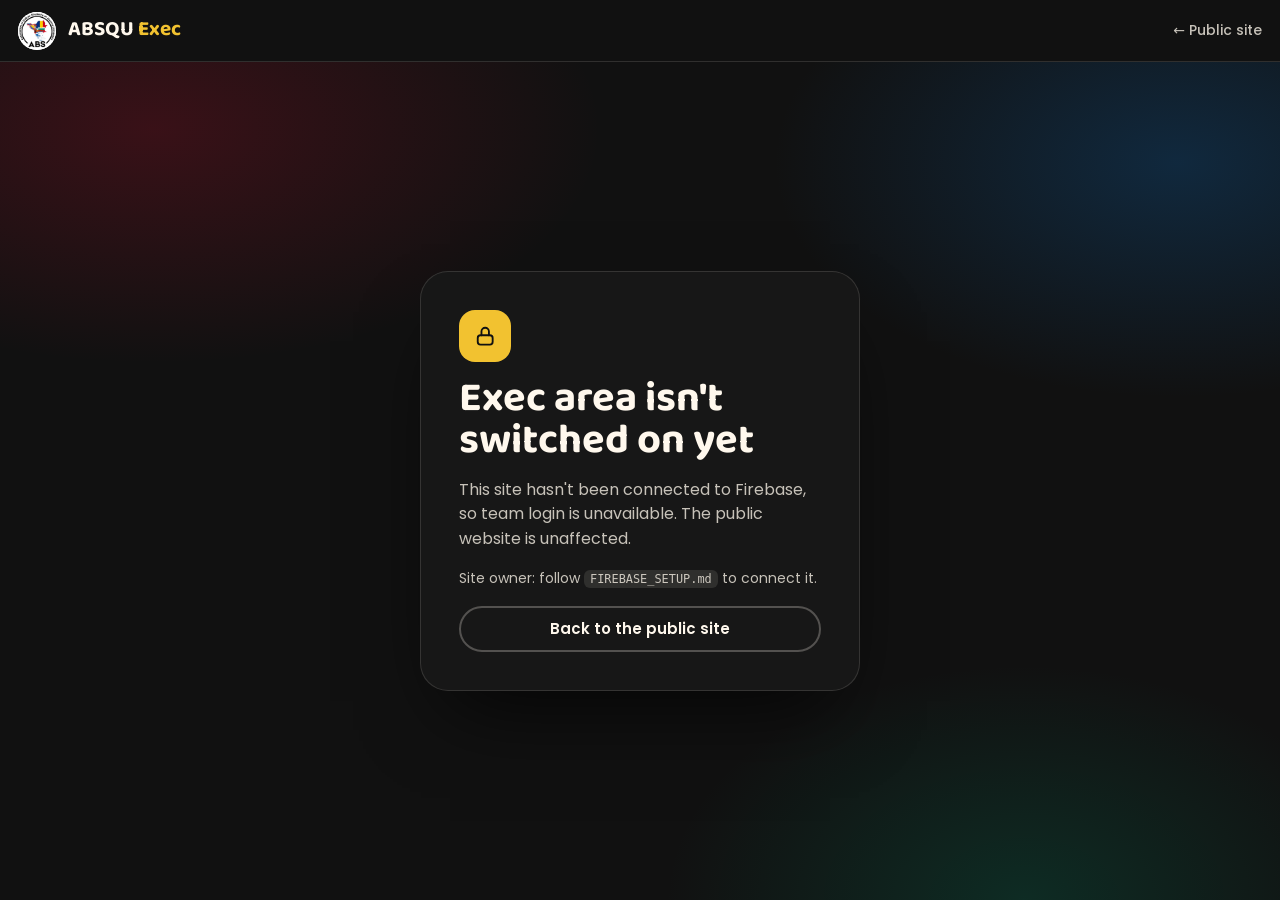
==== docs/exec/index.html @ 436c8be0 "Redesign site, 2026-27 roster, and Firebase exec area - Full visual redesign in ABSQU brand palette " ====
<!DOCTYPE html>
<html lang="en">
<head>
  <meta charset="UTF-8" />
  <meta name="viewport" content="width=device-width, initial-scale=1, viewport-fit=cover" />
  <title>Exec area — ABSQU</title>
  <meta name="robots" content="noindex, nofollow" />
  <meta name="theme-color" content="#111111" />
  <link rel="icon" href="../images/logo.jpg" />
  <link rel="preconnect" href="https://fonts.googleapis.com" />
  <link rel="preconnect" href="https://fonts.gstatic.com" crossorigin />
  <link href="https://fonts.googleapis.com/css2?family=Baloo+2:wght@700&family=Poppins:wght@400;500;600&display=swap" rel="stylesheet" />
  <link rel="stylesheet" href="exec.css" />
</head>
<body>

<svg width="0" height="0" style="position:absolute" aria-hidden="true" focusable="false">
  <symbol id="i-lock" viewBox="0 0 24 24"><rect x="4" y="11" width="16" height="10" rx="3"/><path d="M8 11V7a4 4 0 0 1 8 0v4"/></symbol>
  <symbol id="i-hash" viewBox="0 0 24 24"><path d="M4 9h16M4 15h16M10 3L8 21M16 3l-2 18"/></symbol>
  <symbol id="i-send" viewBox="0 0 24 24"><path d="M22 2L11 13M22 2l-7 20-4-9-9-4z"/></symbol>
  <symbol id="i-menu" viewBox="0 0 24 24"><path d="M3 7h18M3 12h18M3 17h18"/></symbol>
  <symbol id="i-close" viewBox="0 0 24 24"><path d="M6 6l12 12M18 6L6 18"/></symbol>
  <symbol id="i-shield" viewBox="0 0 24 24"><path d="M12 2l8 3v6c0 5-3.5 9.5-8 11-4.5-1.5-8-6-8-11V5z"/></symbol>
  <symbol id="i-out" viewBox="0 0 24 24"><path d="M9 21H5a2 2 0 0 1-2-2V5a2 2 0 0 1 2-2h4M16 17l5-5-5-5M21 12H9"/></symbol>
  <symbol id="i-trash" viewBox="0 0 24 24"><path d="M3 6h18M8 6V4a2 2 0 0 1 2-2h4a2 2 0 0 1 2 2v2M19 6l-1 14a2 2 0 0 1-2 2H8a2 2 0 0 1-2-2L5 6"/></symbol>
  <symbol id="i-eye" viewBox="0 0 24 24"><path d="M1 12s4-8 11-8 11 8 11 8-4 8-11 8-11-8-11-8z"/><circle cx="12" cy="12" r="3"/></symbol>
</svg>

<header class="xbar">
  <a class="brand" href="./" aria-label="ABSQU Exec area">
    <span class="logo-disc"><img src="../images/logo.jpg" alt="" width="36" height="36" /></span>
    <span>ABSQU <em>Exec</em></span>
  </a>
  <div class="xbar__right">
    <a class="xlink" href="../">← Public site</a>
    <div class="who" id="who" hidden>
      <span class="avatar" id="whoAv" aria-hidden="true"></span>
      <span class="who__txt"><b id="whoName"></b><span class="rolebadge" id="whoRole"></span></span>
      <button class="btn btn--ghost btn--sm" id="logoutBtn" type="button"><svg class="icon"><use href="#i-out"/></svg><span>Log out</span></button>
    </div>
  </div>
</header>

<main id="app">

  <!-- Loading -->
  <section id="v-boot" class="center-view"><p class="muted">Loading…</p></section>

  <!-- Firebase not configured -->
  <section id="v-config" class="center-view" hidden>
    <div class="card">
      <span class="badge-ico"><svg class="icon"><use href="#i-lock"/></svg></span>
      <h1>Exec area isn't switched on yet</h1>
      <p class="muted">This site hasn't been connected to Firebase, so team login is unavailable. The public website is unaffected.</p>
      <p class="muted small">Site owner: follow <code>FIREBASE_SETUP.md</code> to connect it.</p>
      <a class="btn btn--ghost" href="../">Back to the public site</a>
    </div>
  </section>

  <!-- Login -->
  <section id="v-login" class="center-view" hidden>
    <form class="card" id="loginForm" novalidate>
      <span class="badge-ico"><svg class="icon"><use href="#i-lock"/></svg></span>
      <h1>Exec login</h1>
      <p class="muted">For ABSQU exec members only. The public site never needs a login.</p>
      <div class="notice" id="loginNotice" role="status" hidden></div>
      <label class="field">
        <span>Email</span>
        <input id="loginEmail" type="email" autocomplete="username" inputmode="email" required />
      </label>
      <label class="field">
        <span>Password</span>
        <span class="field__pw">
          <input id="loginPw" type="password" autocomplete="current-password" required />
          <button class="pwtoggle" id="pwToggle" type="button" aria-label="Show password" aria-pressed="false"><svg class="icon"><use href="#i-eye"/></svg></button>
        </span>
      </label>
      <p class="error" id="loginError" role="alert" hidden></p>
      <button class="btn" id="loginBtn" type="submit">Log in</button>
      <button class="textbtn" id="resetBtn" type="button">Forgot password?</button>
    </form>
  </section>

  <!-- Signed in, but no approved profile yet -->
  <section id="v-pending" class="center-view" hidden>
    <div class="card">
      <span class="badge-ico"><svg class="icon"><use href="#i-shield"/></svg></span>
      <h1>Waiting for approval</h1>
      <p class="muted">You're signed in as <b id="pendEmail"></b>, but an admin hasn't activated your exec profile yet. They've been sent a request — this page will unlock by itself the moment they approve it.</p>
      <p class="muted small">If it's taking a while, message an admin and give them this ID:</p>
      <code class="uid" id="pendUid"></code>
    </div>
  </section>

  <!-- Team area -->
  <section id="v-chat" class="chat" hidden>
    <div class="scrim" id="scrim" hidden></div>
    <aside class="side" id="side" aria-label="Channels">
      <div class="side__head">
        <h2>Channels</h2>
        <button class="iconbtn side__close" id="sideClose" type="button" aria-label="Close channel list"><svg class="icon"><use href="#i-close"/></svg></button>
      </div>
      <nav class="chlist" id="chList" aria-label="Channel list"></nav>
      <div class="side__admin" id="adminBox" hidden>
        <p class="eyebrow">Admin</p>
        <button class="btn btn--ghost btn--sm btn--block" id="adminBtn" type="button"><svg class="icon"><use href="#i-shield"/></svg>Admin panel <span class="count" id="pendCount" hidden></span></button>
      </div>
    </aside>

    <section class="room" aria-label="Conversation">
      <header class="room__head">
        <button class="iconbtn room__menu" id="sideOpen" type="button" aria-label="Open channel list"><svg class="icon"><use href="#i-menu"/></svg></button>
        <div class="room__title">
          <h2 id="roomName"># —</h2>
          <p id="roomDesc" class="muted small"></p>
        </div>
        <span class="tag" id="roomTag" hidden></span>
      </header>
      <div class="msgs" id="msgs" role="log" aria-live="polite" aria-label="Messages" tabindex="0"></div>
      <form class="composer" id="composer" autocomplete="off">
        <div class="composer__lock" id="composerLock" hidden><svg class="icon"><use href="#i-lock"/></svg><span id="composerLockTxt"></span></div>
        <div class="composer__row" id="composerRow">
          <label class="sr-only" for="msgInput">Message</label>
          <textarea id="msgInput" rows="1" maxlength="2000" placeholder="Message #channel" enterkeyhint="send"></textarea>
          <button class="btn sendbtn" id="sendBtn" type="submit" aria-label="Send message"><svg class="icon"><use href="#i-send"/></svg></button>
        </div>
      </form>
    </section>
  </section>
</main>

<!-- Admin panel -->
<dialog id="adminDlg" aria-labelledby="adminTitle">
  <div class="dlg">
    <header class="dlg__head">
      <h2 id="adminTitle">Admin panel</h2>
      <button class="iconbtn" id="adminClose" type="button" aria-label="Close admin panel"><svg class="icon"><use href="#i-close"/></svg></button>
    </header>
    <div class="tabs" role="tablist" aria-label="Admin sections">
      <button role="tab" id="tab-members" aria-controls="pane-members" aria-selected="true" data-pane="members">Members</button>
      <button role="tab" id="tab-pending" aria-controls="pane-pending" aria-selected="false" data-pane="pending" tabindex="-1">Approvals <span class="count" id="pendCount2" hidden></span></button>
      <button role="tab" id="tab-channels" aria-controls="pane-channels" aria-selected="false" data-pane="channels" tabindex="-1">Channels</button>
    </div>
    <div class="dlg__body">
      <div id="pane-members" role="tabpanel" aria-labelledby="tab-members"></div>
      <div id="pane-pending" role="tabpanel" aria-labelledby="tab-pending" hidden></div>
      <div id="pane-channels" role="tabpanel" aria-labelledby="tab-channels" hidden></div>
    </div>
  </div>
</dialog>

<div class="toasts" id="toasts" aria-live="polite"></div>

<script type="module" src="exec.js"></script>
</body>
</html>
---- docs/exec/exec.css ----
/* ==========================================================================
   ABSQU Exec area — styles. Same brand tokens as the public site.
   ========================================================================== */
:root {
  --black: #111111; --white: #fff; --red: #C8102E; --blue: #0F4C81; --gold: #F2C230; --green: #00966E; --cream: #FFF8ED;
  --head: "Baloo 2", ui-rounded, "Arial Rounded MT Bold", system-ui, sans-serif;
  --body: "Poppins", ui-sans-serif, system-ui, -apple-system, "Segoe UI", Roboto, sans-serif;
  --bg: #111111; --bg-2: #181818; --bg-3: #202020;
  --fg: var(--cream); --fg-2: rgba(255, 248, 237, 0.76); --fg-3: rgba(255, 248, 237, 0.54);
  --line: rgba(255, 248, 237, 0.13); --line-2: rgba(255, 248, 237, 0.26);
  --surface: rgba(255, 248, 237, 0.05); --surface-2: rgba(255, 248, 237, 0.1);
  --ease: cubic-bezier(0.22, 1, 0.36, 1);
  --bar-h: 62px;
  color-scheme: dark;
}
*, *::before, *::after { box-sizing: border-box; }
[hidden] { display: none !important; }
html, body { height: 100%; }
body { margin: 0; background: var(--bg); color: var(--fg); font-family: var(--body); font-size: 1rem; line-height: 1.55; -webkit-font-smoothing: antialiased; display: flex; flex-direction: column; overflow: hidden; }
h1, h2, h3, p { margin: 0; }
a { color: inherit; text-decoration: none; }
button { font: inherit; color: inherit; background: none; border: 0; padding: 0; cursor: pointer; }
input, textarea, select { font: inherit; color: inherit; }
:focus-visible { outline: 3px solid var(--gold); outline-offset: 2px; border-radius: 6px; }
::selection { background: var(--gold); color: var(--black); }
.sr-only { position: absolute; width: 1px; height: 1px; margin: -1px; overflow: hidden; clip: rect(0 0 0 0); white-space: nowrap; border: 0; padding: 0; }
.icon { width: 1em; height: 1em; fill: none; stroke: currentColor; stroke-width: 2; stroke-linecap: round; stroke-linejoin: round; flex: none; }
.muted { color: var(--fg-2); }
.small { font-size: 0.875rem; }
code { font-family: ui-monospace, SFMono-Regular, Menlo, monospace; font-size: 0.85em; background: var(--surface-2); padding: 2px 6px; border-radius: 6px; }

/* Top bar */
.xbar { flex: none; height: var(--bar-h); padding: env(safe-area-inset-top) 18px 0; display: flex; align-items: center; justify-content: space-between; gap: 16px; border-bottom: 1px solid var(--line); background: var(--bg); position: relative; z-index: 5; }
.brand { display: inline-flex; align-items: center; gap: 12px; font-family: var(--head); font-weight: 700; font-size: 1.3rem; line-height: 1; }
.brand em { font-style: normal; color: var(--gold); }
.logo-disc { width: 38px; height: 38px; border-radius: 50%; background: #fff; display: grid; place-items: center; overflow: hidden; flex: none; }
.logo-disc img { width: 100%; height: 100%; object-fit: contain; }
.xbar__right { display: flex; align-items: center; gap: 18px; min-width: 0; }
.xlink { font-size: 0.875rem; font-weight: 500; color: var(--fg-2); white-space: nowrap; }
.xlink:hover { color: var(--gold); }
.who { display: flex; align-items: center; gap: 12px; min-width: 0; }
.who__txt { display: flex; align-items: center; gap: 8px; min-width: 0; }
.who__txt b { font-weight: 600; font-size: 0.9375rem; white-space: nowrap; overflow: hidden; text-overflow: ellipsis; max-width: 18ch; }
@media (max-width: 720px) { .xlink, .who__txt b, .who .btn span { display: none; } .who .btn { padding: 0 12px; } }

.rolebadge { font-size: 0.6875rem; font-weight: 600; letter-spacing: 0.08em; text-transform: uppercase; padding: 2px 9px; border-radius: 999px; border: 1.5px solid var(--line-2); color: var(--fg-2); white-space: nowrap; }
.rolebadge.is-admin { background: var(--gold); border-color: var(--gold); color: var(--black); }

.avatar { --s: 36px; width: var(--s); height: var(--s); border-radius: 50%; flex: none; display: grid; place-items: center; font-family: var(--head); font-weight: 700; font-size: calc(var(--s) * 0.38); background: var(--red); color: #fff; }
.avatar.c1 { background: var(--blue); color: #fff; }
.avatar.c2 { background: var(--gold); color: var(--black); }
.avatar.c3 { background: var(--green); color: var(--black); }

/* Buttons */
.btn { display: inline-flex; align-items: center; justify-content: center; gap: 8px; min-height: 46px; padding: 0 22px; border-radius: 999px; background: var(--gold); color: var(--black); border: 2px solid transparent; font-weight: 600; font-size: 0.9375rem; white-space: nowrap; transition: transform 200ms var(--ease), background 200ms, border-color 200ms, opacity 200ms; }
.btn:hover { transform: translateY(-1px); }
.btn:active { transform: none; }
.btn[disabled] { opacity: 0.5; cursor: not-allowed; transform: none; }
.btn--ghost { background: transparent; color: var(--fg); border-color: var(--line-2); }
.btn--ghost:hover { background: var(--surface-2); border-color: var(--fg); }
.btn--danger { background: var(--red); color: #fff; }
.btn--sm { min-height: 38px; padding: 0 16px; font-size: 0.8125rem; }
.btn--block { width: 100%; }
.iconbtn { width: 40px; height: 40px; border-radius: 12px; display: grid; place-items: center; color: var(--fg-2); font-size: 1.2rem; }
.iconbtn:hover { background: var(--surface-2); color: var(--fg); }
.textbtn { color: var(--fg-2); font-size: 0.875rem; text-decoration: underline; text-underline-offset: 3px; justify-self: center; }
.textbtn:hover { color: var(--gold); }
.count { display: inline-grid; place-items: center; min-width: 20px; height: 20px; padding: 0 6px; border-radius: 999px; background: var(--red); color: #fff; font-size: 0.6875rem; font-weight: 600; margin-left: 4px; }

/* Centered cards (login, pending, not configured) */
#app { flex: 1; min-height: 0; position: relative; }
.center-view { height: 100%; overflow-y: auto; display: grid; place-items: center; padding: 24px 18px; background:
  radial-gradient(50% 40% at 12% 8%, rgba(200, 16, 46, 0.22), transparent 70%),
  radial-gradient(45% 40% at 92% 12%, rgba(15, 76, 129, 0.4), transparent 70%),
  radial-gradient(40% 40% at 80% 100%, rgba(0, 150, 110, 0.2), transparent 70%); }
.card { width: min(100%, 440px); display: grid; gap: 16px; padding: clamp(24px, 5vw, 38px); border-radius: 28px; background: rgba(24, 24, 24, 0.92); border: 1.5px solid var(--line); box-shadow: 0 40px 80px -30px rgba(0, 0, 0, 0.8); backdrop-filter: blur(10px); }
.card h1 { font-family: var(--head); font-weight: 700; font-size: clamp(2rem, 6vw, 2.6rem); line-height: 1; }
.badge-ico { width: 52px; height: 52px; border-radius: 16px; display: grid; place-items: center; background: var(--gold); color: var(--black); font-size: 1.4rem; }
.field { display: grid; gap: 7px; font-weight: 600; font-size: 0.8125rem; letter-spacing: 0.04em; color: var(--fg-2); }
.field input, .composer textarea, .dlg input[type="text"], .dlg select { width: 100%; min-height: 50px; padding: 12px 16px; border-radius: 14px; background: var(--bg); border: 1.5px solid var(--line-2); color: var(--fg); font-size: 1rem; font-weight: 400; letter-spacing: 0; }
.field input:focus, .composer textarea:focus, .dlg input[type="text"]:focus, .dlg select:focus { outline: none; border-color: var(--gold); box-shadow: 0 0 0 3px rgba(242, 194, 48, 0.25); }
.field__pw { position: relative; display: block; }
.field__pw input { padding-right: 52px; }
.pwtoggle { position: absolute; right: 6px; top: 50%; translate: 0 -50%; width: 40px; height: 40px; border-radius: 10px; display: grid; place-items: center; color: var(--fg-3); }
.pwtoggle:hover, .pwtoggle[aria-pressed="true"] { color: var(--gold); }
.error { color: #ff8a9a; font-weight: 500; font-size: 0.9375rem; padding: 12px 14px; border-radius: 12px; background: rgba(200, 16, 46, 0.16); border: 1px solid rgba(200, 16, 46, 0.5); }
.notice { color: var(--gold); font-weight: 500; font-size: 0.9375rem; padding: 12px 14px; border-radius: 12px; background: rgba(242, 194, 48, 0.1); border: 1px solid rgba(242, 194, 48, 0.4); }
.uid { display: block; padding: 12px 14px; word-break: break-all; user-select: all; }

/* Chat shell */
.chat { height: 100%; display: grid; grid-template-columns: 280px minmax(0, 1fr); min-height: 0; }
.side { background: var(--bg-2); border-right: 1px solid var(--line); display: flex; flex-direction: column; min-height: 0; }
.side__head { display: flex; align-items: center; justify-content: space-between; padding: 18px 16px 10px 20px; }
.side__head h2 { font-family: var(--head); font-weight: 700; font-size: 1.5rem; line-height: 1; }
.side__close { display: none; }
.chlist { flex: 1; overflow-y: auto; padding: 4px 10px 12px; display: grid; align-content: start; gap: 2px; }
.chlist h3 { font-size: 0.6875rem; font-weight: 600; letter-spacing: 0.16em; text-transform: uppercase; color: var(--fg-3); padding: 14px 10px 6px; }
.ch { display: flex; align-items: center; gap: 10px; width: 100%; text-align: left; padding: 9px 12px; border-radius: 12px; color: var(--fg-2); font-weight: 500; transition: background 160ms, color 160ms; }
.ch .icon { width: 16px; height: 16px; color: var(--fg-3); }
.ch .ch__name { flex: 1; overflow: hidden; text-overflow: ellipsis; white-space: nowrap; }
.ch .ch__lock { width: 13px; height: 13px; opacity: 0.7; }
.ch:hover { background: var(--surface-2); color: var(--fg); }
.ch[aria-current="true"] { background: var(--gold); color: var(--black); font-weight: 600; }
.ch[aria-current="true"] .icon { color: var(--black); }
.ch.is-archived { opacity: 0.7; font-style: italic; }
.side__admin { padding: 14px 16px calc(16px + env(safe-area-inset-bottom)); border-top: 1px solid var(--line); display: grid; gap: 10px; }
.eyebrow { font-size: 0.6875rem; font-weight: 600; letter-spacing: 0.16em; text-transform: uppercase; color: var(--fg-3); }

.room { display: grid; grid-template-columns: minmax(0, 1fr); grid-template-rows: auto minmax(0, 1fr) auto; min-height: 0; min-width: 0; background: var(--bg); }
.room__head { display: flex; align-items: center; gap: 12px; padding: 14px 20px; border-bottom: 1px solid var(--line); min-height: 68px; }
.room__menu { display: none; }
.room__title { flex: 1; min-width: 0; }
.room__title h2 { font-family: var(--head); font-weight: 700; font-size: 1.5rem; line-height: 1.1; white-space: nowrap; overflow: hidden; text-overflow: ellipsis; }
.room__title p { white-space: nowrap; overflow: hidden; text-overflow: ellipsis; }
.tag { font-size: 0.6875rem; font-weight: 600; letter-spacing: 0.1em; text-transform: uppercase; padding: 5px 11px; border-radius: 999px; background: var(--surface-2); border: 1px solid var(--line-2); color: var(--fg-2); white-space: nowrap; }
.tag.is-gold { background: rgba(242, 194, 48, 0.14); border-color: rgba(242, 194, 48, 0.5); color: var(--gold); }

.msgs { overflow-y: auto; padding: 18px 20px 8px; display: flex; flex-direction: column; scroll-behavior: auto; overscroll-behavior: contain; }
.msgs:focus-visible { outline-offset: -3px; }
.empty { margin: auto; text-align: center; color: var(--fg-3); max-width: 30ch; padding: 24px; }
.empty b { display: block; font-family: var(--head); font-size: 1.5rem; color: var(--fg-2); line-height: 1.1; margin-bottom: 6px; }
.day { display: flex; align-items: center; gap: 14px; margin: 18px 0 8px; font-size: 0.75rem; font-weight: 600; letter-spacing: 0.1em; text-transform: uppercase; color: var(--fg-3); }
.day::before, .day::after { content: ""; flex: 1; height: 1px; background: var(--line); }
.msg { position: relative; display: grid; grid-template-columns: 40px minmax(0, 1fr); gap: 0 12px; padding: 6px 8px; margin-inline: -8px; border-radius: 12px; }
.msg:hover { background: var(--surface); }
.msg.is-cont { padding-top: 1px; padding-bottom: 1px; }
.msg.is-cont .avatar { visibility: hidden; height: 0; }
.msg__meta { display: flex; align-items: baseline; flex-wrap: wrap; gap: 4px 10px; }
.msg__meta b { font-weight: 600; }
.msg__meta time { font-size: 0.75rem; font-weight: 600; color: var(--fg-3); }
.msg__meta .rolebadge { font-size: 0.625rem; padding: 1px 7px; }
.msg__text { white-space: pre-wrap; overflow-wrap: anywhere; color: var(--fg); }
.msg__text a { color: var(--gold); text-decoration: underline; text-underline-offset: 3px; }
.msg.is-pending { opacity: 0.6; }
.msg__del { position: absolute; right: 8px; top: 6px; opacity: 0; width: 32px; height: 32px; border-radius: 9px; display: grid; place-items: center; color: var(--fg-3); background: var(--bg-3); }
.msg:hover .msg__del, .msg__del:focus-visible { opacity: 1; }
.msg__del:hover { color: #ff8a9a; }
@media (hover: none) { .msg__del { opacity: 0.55; } }

.composer { padding: 10px 20px calc(16px + env(safe-area-inset-bottom)); display: grid; gap: 8px; }
.composer__row { display: flex; align-items: flex-end; gap: 10px; }
.composer textarea { resize: none; max-height: 160px; min-height: 50px; line-height: 1.45; flex: 1; }
.sendbtn { width: 50px; height: 50px; min-height: 0; padding: 0; border-radius: 50%; font-size: 1.15rem; flex: none; }
.composer__lock { display: flex; align-items: center; gap: 10px; padding: 14px 16px; border-radius: 14px; background: var(--surface); border: 1.5px dashed var(--line-2); color: var(--fg-2); font-size: 0.9375rem; }
.composer__lock .icon { color: var(--gold); }

/* Mobile: channel list becomes a drawer */
@media (max-width: 820px) {
  .chat { grid-template-columns: minmax(0, 1fr); }
  .side { position: fixed; z-index: 30; top: 0; bottom: 0; left: 0; width: min(86vw, 330px); translate: -102% 0; transition: translate 320ms var(--ease); box-shadow: 30px 0 60px -20px rgba(0, 0, 0, 0.7); }
  .side.is-open { translate: 0 0; }
  .side__close, .room__menu { display: grid; }
  .scrim { position: fixed; inset: 0; z-index: 25; background: rgba(0, 0, 0, 0.6); }
  .room__head, .msgs, .composer { padding-inline: 14px; }
}

/* Admin dialog */
dialog { padding: 0; border: 0; background: transparent; color: var(--fg); max-width: none; max-height: none; width: 100%; height: 100%; }
dialog::backdrop { background: rgba(0, 0, 0, 0.72); backdrop-filter: blur(4px); }
dialog[open] { display: grid; place-items: center; padding: 18px; }
.dlg { width: min(100%, 780px); max-height: min(100%, 780px); display: flex; flex-direction: column; background: var(--bg-2); border: 1.5px solid var(--line-2); border-radius: 26px; overflow: hidden; box-shadow: 0 50px 100px -30px #000; }
.dlg__head { display: flex; align-items: center; justify-content: space-between; padding: 18px 20px 6px 26px; }
.dlg__head h2 { font-family: var(--head); font-weight: 700; font-size: 1.8rem; line-height: 1; }
.tabs { display: flex; gap: 6px; padding: 8px 20px 0; border-bottom: 1px solid var(--line); overflow-x: auto; }
.tabs button { padding: 10px 16px; border-radius: 12px 12px 0 0; font-weight: 600; font-size: 0.9375rem; color: var(--fg-3); border-bottom: 3px solid transparent; white-space: nowrap; }
.tabs button:hover { color: var(--fg); }
.tabs button[aria-selected="true"] { color: var(--fg); border-bottom-color: var(--gold); }
.dlg__body { overflow-y: auto; padding: 18px 22px 24px; display: grid; align-content: start; gap: 12px; }
.dlg__body > div { display: grid; gap: 10px; }
.row { display: grid; grid-template-columns: auto minmax(0, 1fr) auto; align-items: center; gap: 8px 14px; padding: 14px; border-radius: 16px; background: var(--surface); border: 1px solid var(--line); }
.row.is-off { opacity: 0.6; }
.row__main { min-width: 0; display: grid; gap: 4px; }
.row__main input[type="text"] { min-height: 40px; padding: 6px 12px; border-radius: 10px; font-weight: 600; }
.row__sub { font-size: 0.8125rem; color: var(--fg-3); overflow: hidden; text-overflow: ellipsis; white-space: nowrap; }
.row__ctl { display: flex; align-items: center; flex-wrap: wrap; gap: 10px; justify-content: flex-end; }
.row select { min-height: 40px; padding: 6px 12px; border-radius: 10px; width: auto; font-size: 0.875rem; }
.switch { display: inline-flex; align-items: center; gap: 8px; font-size: 0.8125rem; font-weight: 600; color: var(--fg-2); cursor: pointer; }
.switch input { appearance: none; width: 40px; height: 24px; border-radius: 999px; background: var(--line-2); position: relative; cursor: pointer; transition: background 160ms; margin: 0; }
.switch input::after { content: ""; position: absolute; left: 3px; top: 3px; width: 18px; height: 18px; border-radius: 50%; background: #fff; transition: translate 160ms var(--ease); }
.switch input:checked { background: var(--green); }
.switch input:checked::after { translate: 16px 0; }
.switch input:disabled { opacity: 0.4; cursor: not-allowed; }
.switch input:focus-visible { outline: 3px solid var(--gold); outline-offset: 2px; }
.sec-note { color: var(--fg-3); font-size: 0.875rem; }
.formrow { display: grid; grid-template-columns: minmax(0, 1fr) minmax(0, 1.4fr) auto; gap: 10px; align-items: end; padding: 16px; border-radius: 16px; background: var(--surface); border: 1px dashed var(--line-2); }
.formrow .field { font-size: 0.75rem; }
.formrow .field input { min-height: 44px; }
.formrow .switch { grid-column: 1 / -1; }
@media (max-width: 640px) {
  .row { grid-template-columns: auto minmax(0, 1fr); }
  .row__ctl { grid-column: 1 / -1; justify-content: flex-start; }
  .formrow { grid-template-columns: 1fr; }
  dialog[open] { padding: 0; }
  .dlg { max-height: 100%; height: 100%; border-radius: 0; border: 0; }
}

/* Toasts */
.toasts { position: fixed; z-index: 100; left: 50%; bottom: calc(24px + env(safe-area-inset-bottom)); translate: -50% 0; display: grid; gap: 8px; width: min(92vw, 420px); pointer-events: none; }
.toast { padding: 13px 18px; border-radius: 14px; background: var(--cream); color: var(--black); font-weight: 500; font-size: 0.9375rem; box-shadow: 0 16px 40px -10px rgba(0, 0, 0, 0.6); animation: toast-in 300ms var(--ease); pointer-events: auto; }
.toast.is-error { background: var(--red); color: #fff; }
@keyframes toast-in { from { opacity: 0; translate: 0 14px; } }

@media (prefers-reduced-motion: reduce) { * { transition-duration: 0.01ms !important; animation-duration: 0.01ms !important; } }
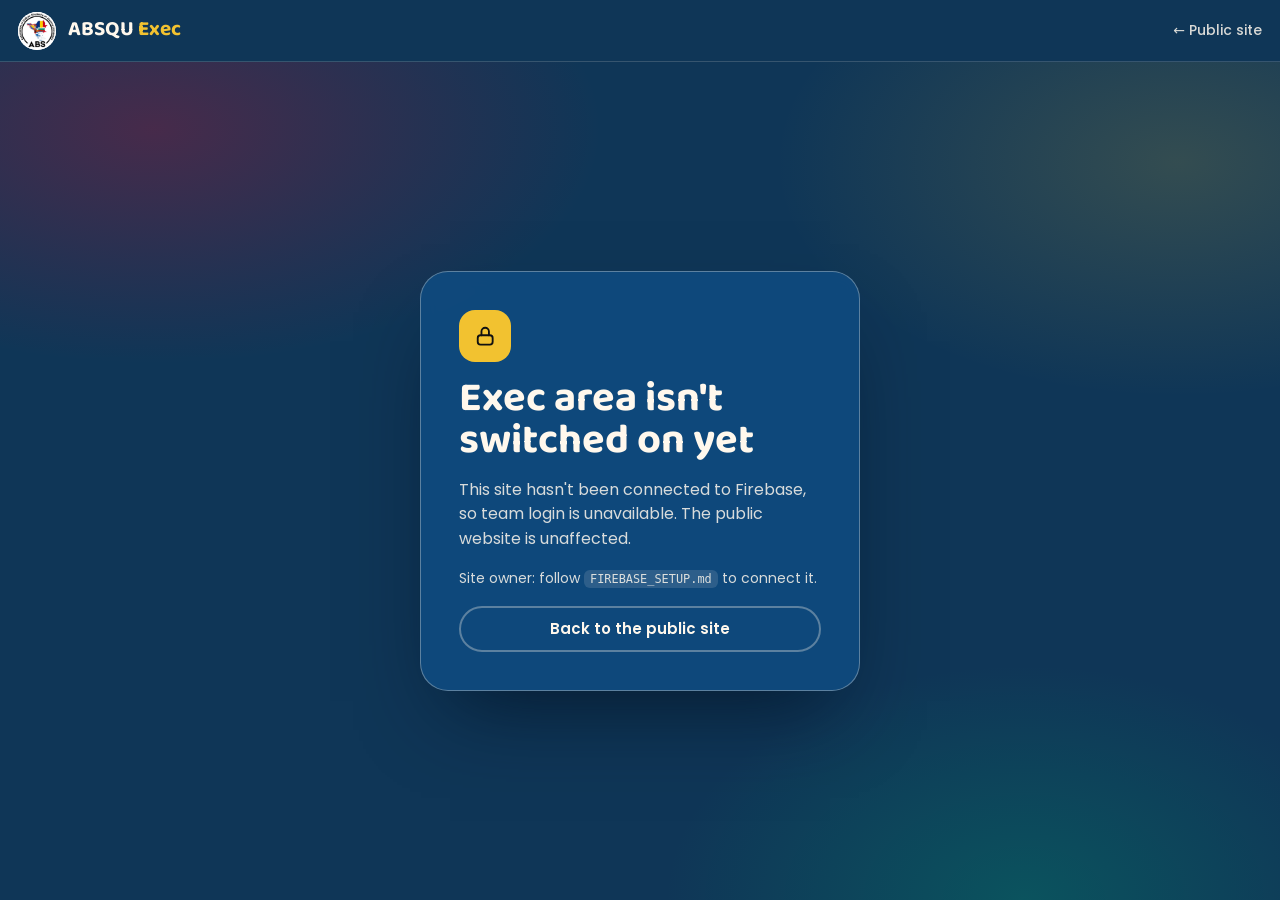
==== commit dd7b2009: "Exec area: team channels, file/photo attachments, country flags; softer palette; live Instagram card" ====
--- a/docs/exec/index.html
+++ b/docs/exec/index.html
@@ -5,7 +5,7 @@
   <meta name="viewport" content="width=device-width, initial-scale=1, viewport-fit=cover" />
   <title>Exec area — ABSQU</title>
   <meta name="robots" content="noindex, nofollow" />
-  <meta name="theme-color" content="#111111" />
+  <meta name="theme-color" content="#0d3a63" />
   <link rel="icon" href="../images/logo.jpg" />
   <link rel="preconnect" href="https://fonts.googleapis.com" />
   <link rel="preconnect" href="https://fonts.gstatic.com" crossorigin />
@@ -23,6 +23,10 @@
   <symbol id="i-shield" viewBox="0 0 24 24"><path d="M12 2l8 3v6c0 5-3.5 9.5-8 11-4.5-1.5-8-6-8-11V5z"/></symbol>
   <symbol id="i-out" viewBox="0 0 24 24"><path d="M9 21H5a2 2 0 0 1-2-2V5a2 2 0 0 1 2-2h4M16 17l5-5-5-5M21 12H9"/></symbol>
   <symbol id="i-trash" viewBox="0 0 24 24"><path d="M3 6h18M8 6V4a2 2 0 0 1 2-2h4a2 2 0 0 1 2 2v2M19 6l-1 14a2 2 0 0 1-2 2H8a2 2 0 0 1-2-2L5 6"/></symbol>
+  <symbol id="i-clip" viewBox="0 0 24 24"><path d="M21 11.5l-8.6 8.6a5.5 5.5 0 0 1-7.8-7.8l9-9a3.7 3.7 0 0 1 5.2 5.2l-9 9a1.8 1.8 0 0 1-2.6-2.6l8.3-8.3"/></symbol>
+  <symbol id="i-file" viewBox="0 0 24 24"><path d="M14 2H7a2 2 0 0 0-2 2v16a2 2 0 0 0 2 2h10a2 2 0 0 0 2-2V7z"/><path d="M14 2v5h5M9 13h6M9 17h6"/></symbol>
+  <symbol id="i-down" viewBox="0 0 24 24"><path d="M12 3v12M7 10l5 5 5-5M5 21h14"/></symbol>
+  <symbol id="i-globe" viewBox="0 0 24 24"><circle cx="12" cy="12" r="10"/><path d="M2 12h20M12 2a15 15 0 0 1 0 20M12 2a15 15 0 0 0 0 20"/></symbol>
   <symbol id="i-eye" viewBox="0 0 24 24"><path d="M1 12s4-8 11-8 11 8 11 8-4 8-11 8-11-8-11-8z"/><circle cx="12" cy="12" r="3"/></symbol>
 </svg>
 
@@ -35,7 +39,8 @@
     <a class="xlink" href="../">← Public site</a>
     <div class="who" id="who" hidden>
       <span class="avatar" id="whoAv" aria-hidden="true"></span>
-      <span class="who__txt"><b id="whoName"></b><span class="rolebadge" id="whoRole"></span></span>
+      <span class="who__txt"><b id="whoName"></b><span class="flags" id="whoFlags"></span><span class="rolebadge" id="whoRole"></span></span>
+      <button class="iconbtn" id="flagBtn" type="button" aria-label="Set my flag" title="My flag (shown on the website)"><svg class="icon"><use href="#i-globe"/></svg></button>
       <button class="btn btn--ghost btn--sm" id="logoutBtn" type="button"><svg class="icon"><use href="#i-out"/></svg><span>Log out</span></button>
     </div>
   </div>
@@ -119,12 +124,16 @@
       <div class="msgs" id="msgs" role="log" aria-live="polite" aria-label="Messages" tabindex="0"></div>
       <form class="composer" id="composer" autocomplete="off">
         <div class="composer__lock" id="composerLock" hidden><svg class="icon"><use href="#i-lock"/></svg><span id="composerLockTxt"></span></div>
+        <div class="chip" id="attChip" hidden></div>
         <div class="composer__row" id="composerRow">
+          <input type="file" id="fileInput" hidden accept="image/*,.pdf,.doc,.docx,.xls,.xlsx,.ppt,.pptx,.txt,.csv,.rtf,.md,.odt,.ods,.odp,.key,.pages,.numbers,.zip,.gif" />
+          <button class="iconbtn attachbtn" id="attachBtn" type="button" aria-label="Attach a photo or file" title="Attach a photo or file (up to 2 MB)"><svg class="icon"><use href="#i-clip"/></svg></button>
           <label class="sr-only" for="msgInput">Message</label>
           <textarea id="msgInput" rows="1" maxlength="2000" placeholder="Message #channel" enterkeyhint="send"></textarea>
           <button class="btn sendbtn" id="sendBtn" type="submit" aria-label="Send message"><svg class="icon"><use href="#i-send"/></svg></button>
         </div>
       </form>
+      <div class="dropzone" id="dropzone" hidden><svg class="icon"><use href="#i-clip"/></svg><b>Drop to attach</b><span>Photos are shrunk automatically. Files up to 2&nbsp;MB.</span></div>
     </section>
   </section>
 </main>
@@ -149,6 +158,40 @@
   </div>
 </dialog>
 
+<!-- Where is your family from? (flag on the public site) -->
+<dialog id="flagDlg" aria-labelledby="flagTitle">
+  <form class="dlg dlg--small" id="flagForm" method="dialog">
+    <header class="dlg__head">
+      <h2 id="flagTitle">Where are you from? 🌍</h2>
+      <button class="iconbtn" id="flagClose" type="button" aria-label="Close"><svg class="icon"><use href="#i-close"/></svg></button>
+    </header>
+    <div class="dlg__body">
+      <p class="muted">Pick your country (or two, if you’re mixed). A little flag will show next to your name on the ABSQU website team page and in this chat.</p>
+      <div class="flagpick" id="flagPick" role="group" aria-label="Countries"></div>
+      <p class="sec-note" id="flagNote"></p>
+      <div class="dlg__actions">
+        <button class="btn" id="flagSave" type="submit" disabled>Save</button>
+        <button class="btn btn--ghost" id="flagNone" type="button">No flag, thanks</button>
+        <button class="textbtn" id="flagLater" type="button">Ask me later</button>
+      </div>
+    </div>
+  </form>
+</dialog>
+
+<!-- Attachment viewer -->
+<dialog id="viewDlg" aria-label="Attachment">
+  <div class="viewer">
+    <div class="viewer__bar">
+      <b id="viewName"></b>
+      <span class="viewer__btns">
+        <button class="btn btn--sm" id="viewDl" type="button"><svg class="icon"><use href="#i-down"/></svg>Download</button>
+        <button class="iconbtn" id="viewClose" type="button" aria-label="Close"><svg class="icon"><use href="#i-close"/></svg></button>
+      </span>
+    </div>
+    <div class="viewer__stage"><img id="viewImg" alt="" /></div>
+  </div>
+</dialog>
+
 <div class="toasts" id="toasts" aria-live="polite"></div>
 
 <script type="module" src="exec.js"></script>
--- a/docs/exec/exec.css
+++ b/docs/exec/exec.css
@@ -5,10 +5,10 @@
   --black: #111111; --white: #fff; --red: #C8102E; --blue: #0F4C81; --gold: #F2C230; --green: #00966E; --cream: #FFF8ED;
   --head: "Baloo 2", ui-rounded, "Arial Rounded MT Bold", system-ui, sans-serif;
   --body: "Poppins", ui-sans-serif, system-ui, -apple-system, "Segoe UI", Roboto, sans-serif;
-  --bg: #111111; --bg-2: #181818; --bg-3: #202020;
-  --fg: var(--cream); --fg-2: rgba(255, 248, 237, 0.76); --fg-3: rgba(255, 248, 237, 0.54);
-  --line: rgba(255, 248, 237, 0.13); --line-2: rgba(255, 248, 237, 0.26);
-  --surface: rgba(255, 248, 237, 0.05); --surface-2: rgba(255, 248, 237, 0.1);
+  --bg: #0f3657; --bg-2: #0F4C81; --bg-3: #1a5f9c; /* Balkan-blue family instead of black */
+  --fg: var(--cream); --fg-2: rgba(255, 248, 237, 0.84); --fg-3: rgba(255, 248, 237, 0.66);
+  --line: rgba(255, 248, 237, 0.16); --line-2: rgba(255, 248, 237, 0.32);
+  --surface: rgba(255, 248, 237, 0.07); --surface-2: rgba(255, 248, 237, 0.13);
   --ease: cubic-bezier(0.22, 1, 0.36, 1);
   --bar-h: 62px;
   color-scheme: dark;
@@ -70,10 +70,10 @@
 /* Centered cards (login, pending, not configured) */
 #app { flex: 1; min-height: 0; position: relative; }
 .center-view { height: 100%; overflow-y: auto; display: grid; place-items: center; padding: 24px 18px; background:
-  radial-gradient(50% 40% at 12% 8%, rgba(200, 16, 46, 0.22), transparent 70%),
-  radial-gradient(45% 40% at 92% 12%, rgba(15, 76, 129, 0.4), transparent 70%),
-  radial-gradient(40% 40% at 80% 100%, rgba(0, 150, 110, 0.2), transparent 70%); }
-.card { width: min(100%, 440px); display: grid; gap: 16px; padding: clamp(24px, 5vw, 38px); border-radius: 28px; background: rgba(24, 24, 24, 0.92); border: 1.5px solid var(--line); box-shadow: 0 40px 80px -30px rgba(0, 0, 0, 0.8); backdrop-filter: blur(10px); }
+  radial-gradient(50% 40% at 12% 8%, rgba(200, 16, 46, 0.3), transparent 70%),
+  radial-gradient(45% 40% at 92% 12%, rgba(242, 194, 48, 0.16), transparent 70%),
+  radial-gradient(40% 40% at 80% 100%, rgba(0, 150, 110, 0.3), transparent 70%); }
+.card { width: min(100%, 440px); display: grid; gap: 16px; padding: clamp(24px, 5vw, 38px); border-radius: 28px; background: rgba(15, 76, 129, 0.88); border: 1.5px solid var(--line-2); box-shadow: 0 40px 80px -30px rgba(3, 18, 36, 0.8); backdrop-filter: blur(10px); }
 .card h1 { font-family: var(--head); font-weight: 700; font-size: clamp(2rem, 6vw, 2.6rem); line-height: 1; }
 .badge-ico { width: 52px; height: 52px; border-radius: 16px; display: grid; place-items: center; background: var(--gold); color: var(--black); font-size: 1.4rem; }
 .field { display: grid; gap: 7px; font-weight: 600; font-size: 0.8125rem; letter-spacing: 0.04em; color: var(--fg-2); }
@@ -83,7 +83,7 @@
 .field__pw input { padding-right: 52px; }
 .pwtoggle { position: absolute; right: 6px; top: 50%; translate: 0 -50%; width: 40px; height: 40px; border-radius: 10px; display: grid; place-items: center; color: var(--fg-3); }
 .pwtoggle:hover, .pwtoggle[aria-pressed="true"] { color: var(--gold); }
-.error { color: #ff8a9a; font-weight: 500; font-size: 0.9375rem; padding: 12px 14px; border-radius: 12px; background: rgba(200, 16, 46, 0.16); border: 1px solid rgba(200, 16, 46, 0.5); }
+.error { color: #ffc2cb; font-weight: 500; font-size: 0.9375rem; padding: 12px 14px; border-radius: 12px; background: rgba(200, 16, 46, 0.16); border: 1px solid rgba(200, 16, 46, 0.5); }
 .notice { color: var(--gold); font-weight: 500; font-size: 0.9375rem; padding: 12px 14px; border-radius: 12px; background: rgba(242, 194, 48, 0.1); border: 1px solid rgba(242, 194, 48, 0.4); }
 .uid { display: block; padding: 12px 14px; word-break: break-all; user-select: all; }
 
@@ -132,17 +132,68 @@
 .msg__text { white-space: pre-wrap; overflow-wrap: anywhere; color: var(--fg); }
 .msg__text a { color: var(--gold); text-decoration: underline; text-underline-offset: 3px; }
 .msg.is-pending { opacity: 0.6; }
-.msg__del { position: absolute; right: 8px; top: 6px; opacity: 0; width: 32px; height: 32px; border-radius: 9px; display: grid; place-items: center; color: var(--fg-3); background: var(--bg-3); }
+.msg__del { position: absolute; right: 8px; top: 6px; opacity: 0; width: 32px; height: 32px; border-radius: 9px; display: grid; place-items: center; color: var(--fg-2); background: var(--bg-2); }
 .msg:hover .msg__del, .msg__del:focus-visible { opacity: 1; }
-.msg__del:hover { color: #ff8a9a; }
+.msg__del:hover { color: #ffc2cb; }
 @media (hover: none) { .msg__del { opacity: 0.55; } }
 
 .composer { padding: 10px 20px calc(16px + env(safe-area-inset-bottom)); display: grid; gap: 8px; }
-.composer__row { display: flex; align-items: flex-end; gap: 10px; }
+.composer__row { display: flex; align-items: flex-end; gap: 8px; }
 .composer textarea { resize: none; max-height: 160px; min-height: 50px; line-height: 1.45; flex: 1; }
 .sendbtn { width: 50px; height: 50px; min-height: 0; padding: 0; border-radius: 50%; font-size: 1.15rem; flex: none; }
 .composer__lock { display: flex; align-items: center; gap: 10px; padding: 14px 16px; border-radius: 14px; background: var(--surface); border: 1.5px dashed var(--line-2); color: var(--fg-2); font-size: 0.9375rem; }
 .composer__lock .icon { color: var(--gold); }
+
+/* Flags */
+.flags { display: inline-flex; align-items: center; gap: 4px; vertical-align: middle; }
+.flag { width: 20px; height: 15px; border-radius: 3px; object-fit: cover; box-shadow: 0 0 0 1px rgba(255, 248, 237, 0.3); background: var(--surface-2); }
+.row__sub .flags { margin-right: 8px; }
+.who .flags { margin-left: -2px; }
+
+/* Attachments */
+.attachbtn { flex: none; width: 50px; height: 50px; border-radius: 50%; border: 1.5px solid var(--line-2); }
+.attachbtn:hover { border-color: var(--gold); color: var(--gold); }
+.chip { display: flex; align-items: center; gap: 12px; padding: 8px 8px 8px 10px; border-radius: 16px; background: var(--surface-2); border: 1px solid var(--line-2); max-width: 420px; }
+.chip__thumb { width: 48px; height: 48px; border-radius: 10px; object-fit: cover; flex: none; }
+.chip__ico { width: 48px; height: 48px; border-radius: 10px; display: grid; place-items: center; background: var(--gold); color: var(--black); font-size: 1.4rem; flex: none; }
+.chip__txt { min-width: 0; display: grid; flex: 1; }
+.chip__txt b { overflow: hidden; text-overflow: ellipsis; white-space: nowrap; font-weight: 600; font-size: 0.9375rem; }
+.chip__txt span { font-size: 0.8125rem; color: var(--fg-3); }
+.att { display: block; margin-top: 6px; text-align: left; border-radius: 16px; overflow: hidden; border: 1.5px solid var(--line-2); background: var(--surface); transition: border-color 160ms, background 160ms, transform 200ms var(--ease); max-width: 100%; }
+.att:hover { border-color: var(--gold); }
+.att[disabled] { opacity: 0.6; cursor: progress; }
+.att.is-loading { opacity: 0.6; cursor: progress; }
+.att--img { position: relative; width: fit-content; }
+.att--img { max-width: 100%; }
+.att--img img { display: block; width: 320px; max-width: 100%; height: auto; max-height: 280px; object-fit: cover; }
+.att--img .att__cap { position: absolute; left: 0; right: 0; bottom: 0; padding: 18px 12px 8px; font-size: 0.75rem; font-weight: 600; color: #fff; background: linear-gradient(to top, rgba(4, 20, 38, 0.8), transparent); overflow: hidden; text-overflow: ellipsis; white-space: nowrap; }
+.att--file { display: flex; align-items: center; gap: 12px; padding: 10px 14px 10px 10px; width: min(100%, 380px); }
+.att__ico { width: 44px; height: 44px; border-radius: 12px; display: grid; place-items: center; background: var(--gold); color: var(--black); font-size: 1.3rem; flex: none; }
+.att__meta { min-width: 0; display: grid; flex: 1; }
+.att__meta b { overflow: hidden; text-overflow: ellipsis; white-space: nowrap; font-weight: 600; font-size: 0.9375rem; }
+.att__meta span { font-size: 0.8125rem; color: var(--fg-3); }
+.att__dl { color: var(--gold); font-size: 1.15rem; }
+.dropzone { position: absolute; inset: 0; z-index: 8; display: grid; place-content: center; justify-items: center; gap: 6px; text-align: center; background: rgba(15, 54, 87, 0.9); border: 3px dashed var(--gold); border-radius: 18px; margin: 10px; pointer-events: none; font-size: 1rem; }
+.dropzone .icon { font-size: 2.2rem; color: var(--gold); }
+.dropzone b { font-family: var(--head); font-size: 1.8rem; line-height: 1; }
+.dropzone span { color: var(--fg-2); }
+.room { position: relative; }
+
+/* Dialogs: flag picker + attachment viewer */
+.dlg--small { width: min(100%, 560px); }
+.dlg__actions { display: flex; flex-wrap: wrap; align-items: center; gap: 10px 14px; margin-top: 4px; }
+.flagpick { display: grid; grid-template-columns: repeat(auto-fill, minmax(min(100%, 200px), 1fr)); gap: 8px; }
+.flagopt { display: flex; align-items: center; gap: 10px; padding: 10px 12px; border-radius: 14px; border: 1.5px solid var(--line-2); background: var(--surface); text-align: left; font-weight: 500; font-size: 0.9375rem; transition: background 160ms, border-color 160ms; }
+.flagopt .flag { width: 30px; height: 22px; }
+.flagopt:hover { background: var(--surface-2); }
+.flagopt[aria-pressed="true"] { background: var(--gold); border-color: var(--gold); color: var(--black); font-weight: 600; }
+.viewer { width: min(100%, 980px); max-height: 100%; display: flex; flex-direction: column; gap: 10px; }
+.viewer__bar { display: flex; align-items: center; justify-content: space-between; gap: 12px; color: #fff; }
+.viewer__bar b { overflow: hidden; text-overflow: ellipsis; white-space: nowrap; font-weight: 600; }
+.viewer__btns { display: flex; align-items: center; gap: 8px; flex: none; }
+.viewer__stage { display: grid; place-items: center; min-height: 0; }
+.viewer__stage img { max-width: 100%; max-height: calc(100vh - 120px); object-fit: contain; border-radius: 14px; background: #fff; }
+#viewDlg[open] { display: grid; place-items: center; padding: 18px; }
 
 /* Mobile: channel list becomes a drawer */
 @media (max-width: 820px) {
@@ -150,13 +201,13 @@
   .side { position: fixed; z-index: 30; top: 0; bottom: 0; left: 0; width: min(86vw, 330px); translate: -102% 0; transition: translate 320ms var(--ease); box-shadow: 30px 0 60px -20px rgba(0, 0, 0, 0.7); }
   .side.is-open { translate: 0 0; }
   .side__close, .room__menu { display: grid; }
-  .scrim { position: fixed; inset: 0; z-index: 25; background: rgba(0, 0, 0, 0.6); }
+  .scrim { position: fixed; inset: 0; z-index: 25; background: rgba(4, 20, 38, 0.6); }
   .room__head, .msgs, .composer { padding-inline: 14px; }
 }
 
 /* Admin dialog */
 dialog { padding: 0; border: 0; background: transparent; color: var(--fg); max-width: none; max-height: none; width: 100%; height: 100%; }
-dialog::backdrop { background: rgba(0, 0, 0, 0.72); backdrop-filter: blur(4px); }
+dialog::backdrop { background: rgba(4, 20, 38, 0.72); backdrop-filter: blur(4px); }
 dialog[open] { display: grid; place-items: center; padding: 18px; }
 .dlg { width: min(100%, 780px); max-height: min(100%, 780px); display: flex; flex-direction: column; background: var(--bg-2); border: 1.5px solid var(--line-2); border-radius: 26px; overflow: hidden; box-shadow: 0 50px 100px -30px #000; }
 .dlg__head { display: flex; align-items: center; justify-content: space-between; padding: 18px 20px 6px 26px; }
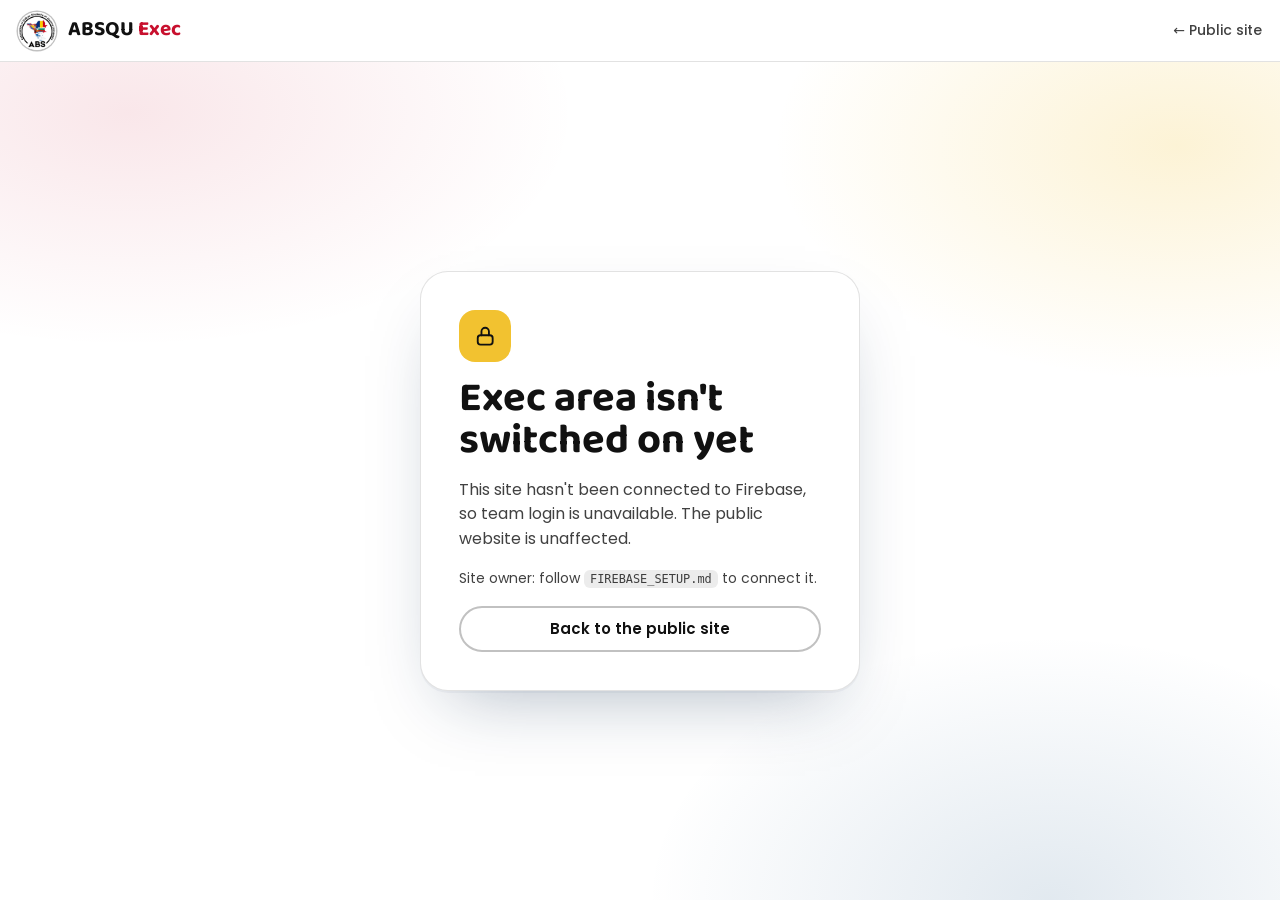
==== commit 4a43c0c7: "White-first theme: public sections white/cream with a red contact panel, light footer; exec area and" ====
--- a/docs/exec/index.html
+++ b/docs/exec/index.html
@@ -5,7 +5,7 @@
   <meta name="viewport" content="width=device-width, initial-scale=1, viewport-fit=cover" />
   <title>Exec area — ABSQU</title>
   <meta name="robots" content="noindex, nofollow" />
-  <meta name="theme-color" content="#0d3a63" />
+  <meta name="theme-color" content="#ffffff" />
   <link rel="icon" href="../images/logo.jpg" />
   <link rel="preconnect" href="https://fonts.googleapis.com" />
   <link rel="preconnect" href="https://fonts.gstatic.com" crossorigin />
--- a/docs/exec/exec.css
+++ b/docs/exec/exec.css
@@ -5,13 +5,14 @@
   --black: #111111; --white: #fff; --red: #C8102E; --blue: #0F4C81; --gold: #F2C230; --green: #00966E; --cream: #FFF8ED;
   --head: "Baloo 2", ui-rounded, "Arial Rounded MT Bold", system-ui, sans-serif;
   --body: "Poppins", ui-sans-serif, system-ui, -apple-system, "Segoe UI", Roboto, sans-serif;
-  --bg: #0f3657; --bg-2: #0F4C81; --bg-3: #1a5f9c; /* Balkan-blue family instead of black */
-  --fg: var(--cream); --fg-2: rgba(255, 248, 237, 0.84); --fg-3: rgba(255, 248, 237, 0.66);
-  --line: rgba(255, 248, 237, 0.16); --line-2: rgba(255, 248, 237, 0.32);
-  --surface: rgba(255, 248, 237, 0.07); --surface-2: rgba(255, 248, 237, 0.13);
+  /* White-first theme: white page, warm-cream sidebar, navy/blue for text accents, gold for buttons/selection */
+  --bg: #ffffff; --bg-2: #FFF8ED; --bg-3: #f4ead8; --ink: #0D2B4C; --accent: #0F4C81; --accent-text: #0F4C81;
+  --fg: #111111; --fg-2: rgba(17, 17, 17, 0.8); --fg-3: rgba(17, 17, 17, 0.64);
+  --line: rgba(17, 17, 17, 0.12); --line-2: rgba(17, 17, 17, 0.26);
+  --surface: rgba(17, 17, 17, 0.04); --surface-2: rgba(17, 17, 17, 0.08);
   --ease: cubic-bezier(0.22, 1, 0.36, 1);
   --bar-h: 62px;
-  color-scheme: dark;
+  color-scheme: light;
 }
 *, *::before, *::after { box-sizing: border-box; }
 [hidden] { display: none !important; }
@@ -21,7 +22,7 @@
 a { color: inherit; text-decoration: none; }
 button { font: inherit; color: inherit; background: none; border: 0; padding: 0; cursor: pointer; }
 input, textarea, select { font: inherit; color: inherit; }
-:focus-visible { outline: 3px solid var(--gold); outline-offset: 2px; border-radius: 6px; }
+:focus-visible { outline: 3px solid var(--blue); outline-offset: 2px; border-radius: 6px; }
 ::selection { background: var(--gold); color: var(--black); }
 .sr-only { position: absolute; width: 1px; height: 1px; margin: -1px; overflow: hidden; clip: rect(0 0 0 0); white-space: nowrap; border: 0; padding: 0; }
 .icon { width: 1em; height: 1em; fill: none; stroke: currentColor; stroke-width: 2; stroke-linecap: round; stroke-linejoin: round; flex: none; }
@@ -32,12 +33,12 @@
 /* Top bar */
 .xbar { flex: none; height: var(--bar-h); padding: env(safe-area-inset-top) 18px 0; display: flex; align-items: center; justify-content: space-between; gap: 16px; border-bottom: 1px solid var(--line); background: var(--bg); position: relative; z-index: 5; }
 .brand { display: inline-flex; align-items: center; gap: 12px; font-family: var(--head); font-weight: 700; font-size: 1.3rem; line-height: 1; }
-.brand em { font-style: normal; color: var(--gold); }
-.logo-disc { width: 38px; height: 38px; border-radius: 50%; background: #fff; display: grid; place-items: center; overflow: hidden; flex: none; }
+.brand em { font-style: normal; color: var(--red); }
+.logo-disc { width: 38px; height: 38px; border-radius: 50%; background: #fff; box-shadow: 0 0 0 1.5px var(--line-2); display: grid; place-items: center; overflow: hidden; flex: none; }
 .logo-disc img { width: 100%; height: 100%; object-fit: contain; }
 .xbar__right { display: flex; align-items: center; gap: 18px; min-width: 0; }
 .xlink { font-size: 0.875rem; font-weight: 500; color: var(--fg-2); white-space: nowrap; }
-.xlink:hover { color: var(--gold); }
+.xlink:hover { color: var(--red); }
 .who { display: flex; align-items: center; gap: 12px; min-width: 0; }
 .who__txt { display: flex; align-items: center; gap: 8px; min-width: 0; }
 .who__txt b { font-weight: 600; font-size: 0.9375rem; white-space: nowrap; overflow: hidden; text-overflow: ellipsis; max-width: 18ch; }
@@ -64,27 +65,28 @@
 .iconbtn { width: 40px; height: 40px; border-radius: 12px; display: grid; place-items: center; color: var(--fg-2); font-size: 1.2rem; }
 .iconbtn:hover { background: var(--surface-2); color: var(--fg); }
 .textbtn { color: var(--fg-2); font-size: 0.875rem; text-decoration: underline; text-underline-offset: 3px; justify-self: center; }
-.textbtn:hover { color: var(--gold); }
+.textbtn:hover { color: var(--red); }
 .count { display: inline-grid; place-items: center; min-width: 20px; height: 20px; padding: 0 6px; border-radius: 999px; background: var(--red); color: #fff; font-size: 0.6875rem; font-weight: 600; margin-left: 4px; }
 
 /* Centered cards (login, pending, not configured) */
 #app { flex: 1; min-height: 0; position: relative; }
 .center-view { height: 100%; overflow-y: auto; display: grid; place-items: center; padding: 24px 18px; background:
-  radial-gradient(50% 40% at 12% 8%, rgba(200, 16, 46, 0.3), transparent 70%),
-  radial-gradient(45% 40% at 92% 12%, rgba(242, 194, 48, 0.16), transparent 70%),
-  radial-gradient(40% 40% at 80% 100%, rgba(0, 150, 110, 0.3), transparent 70%); }
-.card { width: min(100%, 440px); display: grid; gap: 16px; padding: clamp(24px, 5vw, 38px); border-radius: 28px; background: rgba(15, 76, 129, 0.88); border: 1.5px solid var(--line-2); box-shadow: 0 40px 80px -30px rgba(3, 18, 36, 0.8); backdrop-filter: blur(10px); }
+  radial-gradient(50% 40% at 10% 6%, rgba(200, 16, 46, 0.1), transparent 70%),
+  radial-gradient(45% 40% at 92% 10%, rgba(242, 194, 48, 0.2), transparent 70%),
+  radial-gradient(45% 45% at 82% 100%, rgba(15, 76, 129, 0.12), transparent 70%),
+  #fff; }
+.card { width: min(100%, 440px); display: grid; gap: 16px; padding: clamp(24px, 5vw, 38px); border-radius: 28px; background: #fff; border: 1.5px solid var(--line); box-shadow: 0 30px 70px -30px rgba(13, 43, 76, 0.35), 0 2px 0 rgba(13, 43, 76, 0.04); }
 .card h1 { font-family: var(--head); font-weight: 700; font-size: clamp(2rem, 6vw, 2.6rem); line-height: 1; }
 .badge-ico { width: 52px; height: 52px; border-radius: 16px; display: grid; place-items: center; background: var(--gold); color: var(--black); font-size: 1.4rem; }
 .field { display: grid; gap: 7px; font-weight: 600; font-size: 0.8125rem; letter-spacing: 0.04em; color: var(--fg-2); }
 .field input, .composer textarea, .dlg input[type="text"], .dlg select { width: 100%; min-height: 50px; padding: 12px 16px; border-radius: 14px; background: var(--bg); border: 1.5px solid var(--line-2); color: var(--fg); font-size: 1rem; font-weight: 400; letter-spacing: 0; }
-.field input:focus, .composer textarea:focus, .dlg input[type="text"]:focus, .dlg select:focus { outline: none; border-color: var(--gold); box-shadow: 0 0 0 3px rgba(242, 194, 48, 0.25); }
+.field input:focus, .composer textarea:focus, .dlg input[type="text"]:focus, .dlg select:focus { outline: none; border-color: var(--blue); box-shadow: 0 0 0 3px rgba(15, 76, 129, 0.18); }
 .field__pw { position: relative; display: block; }
 .field__pw input { padding-right: 52px; }
 .pwtoggle { position: absolute; right: 6px; top: 50%; translate: 0 -50%; width: 40px; height: 40px; border-radius: 10px; display: grid; place-items: center; color: var(--fg-3); }
-.pwtoggle:hover, .pwtoggle[aria-pressed="true"] { color: var(--gold); }
-.error { color: #ffc2cb; font-weight: 500; font-size: 0.9375rem; padding: 12px 14px; border-radius: 12px; background: rgba(200, 16, 46, 0.16); border: 1px solid rgba(200, 16, 46, 0.5); }
-.notice { color: var(--gold); font-weight: 500; font-size: 0.9375rem; padding: 12px 14px; border-radius: 12px; background: rgba(242, 194, 48, 0.1); border: 1px solid rgba(242, 194, 48, 0.4); }
+.pwtoggle:hover, .pwtoggle[aria-pressed="true"] { color: var(--blue); }
+.error { color: #9b0c24; font-weight: 500; font-size: 0.9375rem; padding: 12px 14px; border-radius: 12px; background: rgba(200, 16, 46, 0.08); border: 1px solid rgba(200, 16, 46, 0.4); }
+.notice { color: #6b4e00; font-weight: 500; font-size: 0.9375rem; padding: 12px 14px; border-radius: 12px; background: rgba(242, 194, 48, 0.2); border: 1px solid rgba(242, 194, 48, 0.7); }
 .uid { display: block; padding: 12px 14px; word-break: break-all; user-select: all; }
 
 /* Chat shell */
@@ -113,7 +115,7 @@
 .room__title h2 { font-family: var(--head); font-weight: 700; font-size: 1.5rem; line-height: 1.1; white-space: nowrap; overflow: hidden; text-overflow: ellipsis; }
 .room__title p { white-space: nowrap; overflow: hidden; text-overflow: ellipsis; }
 .tag { font-size: 0.6875rem; font-weight: 600; letter-spacing: 0.1em; text-transform: uppercase; padding: 5px 11px; border-radius: 999px; background: var(--surface-2); border: 1px solid var(--line-2); color: var(--fg-2); white-space: nowrap; }
-.tag.is-gold { background: rgba(242, 194, 48, 0.14); border-color: rgba(242, 194, 48, 0.5); color: var(--gold); }
+.tag.is-gold { background: rgba(242, 194, 48, 0.28); border-color: rgba(242, 194, 48, 0.9); color: #6b4e00; }
 
 .msgs { overflow-y: auto; padding: 18px 20px 8px; display: flex; flex-direction: column; scroll-behavior: auto; overscroll-behavior: contain; }
 .msgs:focus-visible { outline-offset: -3px; }
@@ -130,7 +132,7 @@
 .msg__meta time { font-size: 0.75rem; font-weight: 600; color: var(--fg-3); }
 .msg__meta .rolebadge { font-size: 0.625rem; padding: 1px 7px; }
 .msg__text { white-space: pre-wrap; overflow-wrap: anywhere; color: var(--fg); }
-.msg__text a { color: var(--gold); text-decoration: underline; text-underline-offset: 3px; }
+.msg__text a { color: var(--blue); text-decoration: underline; text-underline-offset: 3px; }
 .msg.is-pending { opacity: 0.6; }
 .msg__del { position: absolute; right: 8px; top: 6px; opacity: 0; width: 32px; height: 32px; border-radius: 9px; display: grid; place-items: center; color: var(--fg-2); background: var(--bg-2); }
 .msg:hover .msg__del, .msg__del:focus-visible { opacity: 1; }
@@ -142,17 +144,17 @@
 .composer textarea { resize: none; max-height: 160px; min-height: 50px; line-height: 1.45; flex: 1; }
 .sendbtn { width: 50px; height: 50px; min-height: 0; padding: 0; border-radius: 50%; font-size: 1.15rem; flex: none; }
 .composer__lock { display: flex; align-items: center; gap: 10px; padding: 14px 16px; border-radius: 14px; background: var(--surface); border: 1.5px dashed var(--line-2); color: var(--fg-2); font-size: 0.9375rem; }
-.composer__lock .icon { color: var(--gold); }
+.composer__lock .icon { color: var(--blue); }
 
 /* Flags */
 .flags { display: inline-flex; align-items: center; gap: 4px; vertical-align: middle; }
-.flag { width: 20px; height: 15px; border-radius: 3px; object-fit: cover; box-shadow: 0 0 0 1px rgba(255, 248, 237, 0.3); background: var(--surface-2); }
+.flag { width: 20px; height: 15px; border-radius: 3px; object-fit: cover; box-shadow: 0 0 0 1px rgba(17, 17, 17, 0.22); background: var(--surface-2); }
 .row__sub .flags { margin-right: 8px; }
 .who .flags { margin-left: -2px; }
 
 /* Attachments */
 .attachbtn { flex: none; width: 50px; height: 50px; border-radius: 50%; border: 1.5px solid var(--line-2); }
-.attachbtn:hover { border-color: var(--gold); color: var(--gold); }
+.attachbtn:hover { border-color: var(--blue); color: var(--blue); }
 .chip { display: flex; align-items: center; gap: 12px; padding: 8px 8px 8px 10px; border-radius: 16px; background: var(--surface-2); border: 1px solid var(--line-2); max-width: 420px; }
 .chip__thumb { width: 48px; height: 48px; border-radius: 10px; object-fit: cover; flex: none; }
 .chip__ico { width: 48px; height: 48px; border-radius: 10px; display: grid; place-items: center; background: var(--gold); color: var(--black); font-size: 1.4rem; flex: none; }
@@ -160,7 +162,7 @@
 .chip__txt b { overflow: hidden; text-overflow: ellipsis; white-space: nowrap; font-weight: 600; font-size: 0.9375rem; }
 .chip__txt span { font-size: 0.8125rem; color: var(--fg-3); }
 .att { display: block; margin-top: 6px; text-align: left; border-radius: 16px; overflow: hidden; border: 1.5px solid var(--line-2); background: var(--surface); transition: border-color 160ms, background 160ms, transform 200ms var(--ease); max-width: 100%; }
-.att:hover { border-color: var(--gold); }
+.att:hover { border-color: var(--blue); }
 .att[disabled] { opacity: 0.6; cursor: progress; }
 .att.is-loading { opacity: 0.6; cursor: progress; }
 .att--img { position: relative; width: fit-content; }
@@ -172,9 +174,9 @@
 .att__meta { min-width: 0; display: grid; flex: 1; }
 .att__meta b { overflow: hidden; text-overflow: ellipsis; white-space: nowrap; font-weight: 600; font-size: 0.9375rem; }
 .att__meta span { font-size: 0.8125rem; color: var(--fg-3); }
-.att__dl { color: var(--gold); font-size: 1.15rem; }
-.dropzone { position: absolute; inset: 0; z-index: 8; display: grid; place-content: center; justify-items: center; gap: 6px; text-align: center; background: rgba(15, 54, 87, 0.9); border: 3px dashed var(--gold); border-radius: 18px; margin: 10px; pointer-events: none; font-size: 1rem; }
-.dropzone .icon { font-size: 2.2rem; color: var(--gold); }
+.att__dl { color: var(--blue); font-size: 1.15rem; }
+.dropzone { position: absolute; inset: 0; z-index: 8; display: grid; place-content: center; justify-items: center; gap: 6px; text-align: center; background: rgba(255, 255, 255, 0.94); border: 3px dashed var(--blue); border-radius: 18px; margin: 10px; pointer-events: none; font-size: 1rem; }
+.dropzone .icon { font-size: 2.2rem; color: var(--blue); }
 .dropzone b { font-family: var(--head); font-size: 1.8rem; line-height: 1; }
 .dropzone span { color: var(--fg-2); }
 .room { position: relative; }
@@ -189,6 +191,8 @@
 .flagopt[aria-pressed="true"] { background: var(--gold); border-color: var(--gold); color: var(--black); font-weight: 600; }
 .viewer { width: min(100%, 980px); max-height: 100%; display: flex; flex-direction: column; gap: 10px; }
 .viewer__bar { display: flex; align-items: center; justify-content: space-between; gap: 12px; color: #fff; }
+.viewer__bar .iconbtn { color: #fff; }
+.viewer__bar .iconbtn:hover { background: rgba(255, 255, 255, 0.18); }
 .viewer__bar b { overflow: hidden; text-overflow: ellipsis; white-space: nowrap; font-weight: 600; }
 .viewer__btns { display: flex; align-items: center; gap: 8px; flex: none; }
 .viewer__stage { display: grid; place-items: center; min-height: 0; }
@@ -209,13 +213,13 @@
 dialog { padding: 0; border: 0; background: transparent; color: var(--fg); max-width: none; max-height: none; width: 100%; height: 100%; }
 dialog::backdrop { background: rgba(4, 20, 38, 0.72); backdrop-filter: blur(4px); }
 dialog[open] { display: grid; place-items: center; padding: 18px; }
-.dlg { width: min(100%, 780px); max-height: min(100%, 780px); display: flex; flex-direction: column; background: var(--bg-2); border: 1.5px solid var(--line-2); border-radius: 26px; overflow: hidden; box-shadow: 0 50px 100px -30px #000; }
+.dlg { width: min(100%, 780px); max-height: min(100%, 780px); display: flex; flex-direction: column; background: #fff; border: 1.5px solid var(--line-2); border-radius: 26px; overflow: hidden; box-shadow: 0 50px 100px -30px #000; }
 .dlg__head { display: flex; align-items: center; justify-content: space-between; padding: 18px 20px 6px 26px; }
 .dlg__head h2 { font-family: var(--head); font-weight: 700; font-size: 1.8rem; line-height: 1; }
 .tabs { display: flex; gap: 6px; padding: 8px 20px 0; border-bottom: 1px solid var(--line); overflow-x: auto; }
 .tabs button { padding: 10px 16px; border-radius: 12px 12px 0 0; font-weight: 600; font-size: 0.9375rem; color: var(--fg-3); border-bottom: 3px solid transparent; white-space: nowrap; }
 .tabs button:hover { color: var(--fg); }
-.tabs button[aria-selected="true"] { color: var(--fg); border-bottom-color: var(--gold); }
+.tabs button[aria-selected="true"] { color: var(--fg); border-bottom-color: var(--red); }
 .dlg__body { overflow-y: auto; padding: 18px 22px 24px; display: grid; align-content: start; gap: 12px; }
 .dlg__body > div { display: grid; gap: 10px; }
 .row { display: grid; grid-template-columns: auto minmax(0, 1fr) auto; align-items: center; gap: 8px 14px; padding: 14px; border-radius: 16px; background: var(--surface); border: 1px solid var(--line); }
@@ -231,7 +235,7 @@
 .switch input:checked { background: var(--green); }
 .switch input:checked::after { translate: 16px 0; }
 .switch input:disabled { opacity: 0.4; cursor: not-allowed; }
-.switch input:focus-visible { outline: 3px solid var(--gold); outline-offset: 2px; }
+.switch input:focus-visible { outline: 3px solid var(--blue); outline-offset: 2px; }
 .sec-note { color: var(--fg-3); font-size: 0.875rem; }
 .formrow { display: grid; grid-template-columns: minmax(0, 1fr) minmax(0, 1.4fr) auto; gap: 10px; align-items: end; padding: 16px; border-radius: 16px; background: var(--surface); border: 1px dashed var(--line-2); }
 .formrow .field { font-size: 0.75rem; }
@@ -247,7 +251,7 @@
 
 /* Toasts */
 .toasts { position: fixed; z-index: 100; left: 50%; bottom: calc(24px + env(safe-area-inset-bottom)); translate: -50% 0; display: grid; gap: 8px; width: min(92vw, 420px); pointer-events: none; }
-.toast { padding: 13px 18px; border-radius: 14px; background: var(--cream); color: var(--black); font-weight: 500; font-size: 0.9375rem; box-shadow: 0 16px 40px -10px rgba(0, 0, 0, 0.6); animation: toast-in 300ms var(--ease); pointer-events: auto; }
+.toast { padding: 13px 18px; border-radius: 14px; background: var(--ink); color: #fff; font-weight: 500; font-size: 0.9375rem; box-shadow: 0 16px 40px -10px rgba(13, 43, 76, 0.5); animation: toast-in 300ms var(--ease); pointer-events: auto; }
 .toast.is-error { background: var(--red); color: #fff; }
 @keyframes toast-in { from { opacity: 0; translate: 0 14px; } }
 
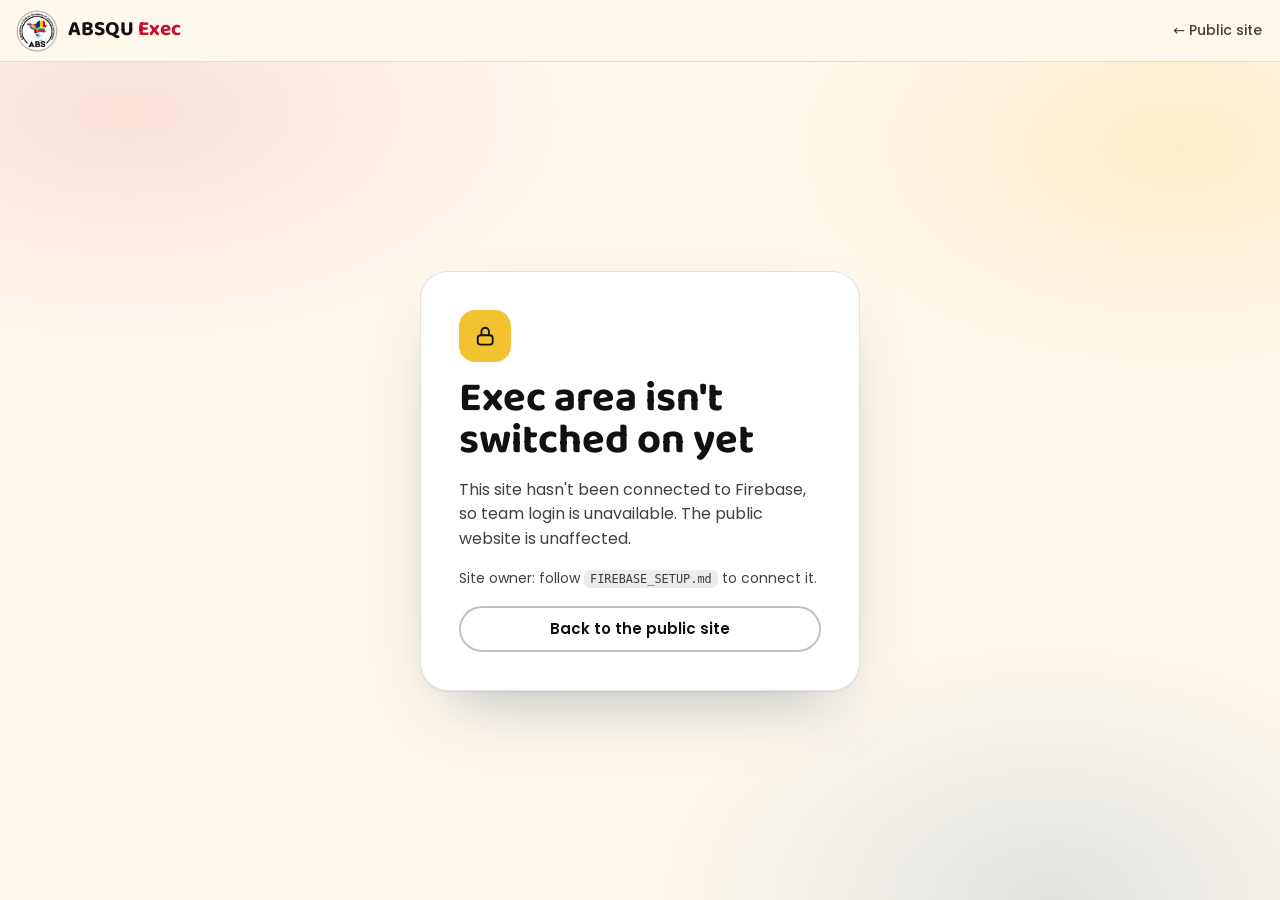
==== commit d68aed6d: "Cream-first palette: page background warm cream (alternating with deeper cream), white cards/inputs;" ====
--- a/docs/exec/index.html
+++ b/docs/exec/index.html
@@ -5,7 +5,7 @@
   <meta name="viewport" content="width=device-width, initial-scale=1, viewport-fit=cover" />
   <title>Exec area — ABSQU</title>
   <meta name="robots" content="noindex, nofollow" />
-  <meta name="theme-color" content="#ffffff" />
+  <meta name="theme-color" content="#FFF8ED" />
   <link rel="icon" href="../images/logo.jpg" />
   <link rel="preconnect" href="https://fonts.googleapis.com" />
   <link rel="preconnect" href="https://fonts.gstatic.com" crossorigin />
@@ -91,8 +91,8 @@
     <div class="card">
       <span class="badge-ico"><svg class="icon"><use href="#i-shield"/></svg></span>
       <h1>Waiting for approval</h1>
-      <p class="muted">You're signed in as <b id="pendEmail"></b>, but an admin hasn't activated your exec profile yet. They've been sent a request — this page will unlock by itself the moment they approve it.</p>
-      <p class="muted small">If it's taking a while, message an admin and give them this ID:</p>
+      <p class="muted">You're signed in as <b id="pendEmail"></b>, but a Co-President hasn't activated your profile yet. They've been sent a request — this page will unlock by itself the moment they approve it.</p>
+      <p class="muted small">If it's taking a while, message a Co-President and give them this ID:</p>
       <code class="uid" id="pendUid"></code>
     </div>
   </section>
@@ -107,8 +107,8 @@
       </div>
       <nav class="chlist" id="chList" aria-label="Channel list"></nav>
       <div class="side__admin" id="adminBox" hidden>
-        <p class="eyebrow">Admin</p>
-        <button class="btn btn--ghost btn--sm btn--block" id="adminBtn" type="button"><svg class="icon"><use href="#i-shield"/></svg>Admin panel <span class="count" id="pendCount" hidden></span></button>
+        <p class="eyebrow">Co-President</p>
+        <button class="btn btn--ghost btn--sm btn--block" id="adminBtn" type="button"><svg class="icon"><use href="#i-shield"/></svg>Co-President tools <span class="count" id="pendCount" hidden></span></button>
       </div>
     </aside>
 
@@ -138,14 +138,14 @@
   </section>
 </main>
 
-<!-- Admin panel -->
+<!-- Co-President tools -->
 <dialog id="adminDlg" aria-labelledby="adminTitle">
   <div class="dlg">
     <header class="dlg__head">
-      <h2 id="adminTitle">Admin panel</h2>
-      <button class="iconbtn" id="adminClose" type="button" aria-label="Close admin panel"><svg class="icon"><use href="#i-close"/></svg></button>
+      <h2 id="adminTitle">Co-President tools</h2>
+      <button class="iconbtn" id="adminClose" type="button" aria-label="Close Co-President tools"><svg class="icon"><use href="#i-close"/></svg></button>
     </header>
-    <div class="tabs" role="tablist" aria-label="Admin sections">
+    <div class="tabs" role="tablist" aria-label="Co-President tool sections">
       <button role="tab" id="tab-members" aria-controls="pane-members" aria-selected="true" data-pane="members">Members</button>
       <button role="tab" id="tab-pending" aria-controls="pane-pending" aria-selected="false" data-pane="pending" tabindex="-1">Approvals <span class="count" id="pendCount2" hidden></span></button>
       <button role="tab" id="tab-channels" aria-controls="pane-channels" aria-selected="false" data-pane="channels" tabindex="-1">Channels</button>
--- a/docs/exec/exec.css
+++ b/docs/exec/exec.css
@@ -2,11 +2,11 @@
    ABSQU Exec area — styles. Same brand tokens as the public site.
    ========================================================================== */
 :root {
-  --black: #111111; --white: #fff; --red: #C8102E; --blue: #0F4C81; --gold: #F2C230; --green: #00966E; --cream: #FFF8ED;
+  --black: #111111; --white: #fff; --red: #C8102E; --blue: #0F4C81; --gold: #F2C230; --cream: #FFF8ED;
   --head: "Baloo 2", ui-rounded, "Arial Rounded MT Bold", system-ui, sans-serif;
   --body: "Poppins", ui-sans-serif, system-ui, -apple-system, "Segoe UI", Roboto, sans-serif;
-  /* White-first theme: white page, warm-cream sidebar, navy/blue for text accents, gold for buttons/selection */
-  --bg: #ffffff; --bg-2: #FFF8ED; --bg-3: #f4ead8; --ink: #0D2B4C; --accent: #0F4C81; --accent-text: #0F4C81;
+  /* Cream-first theme: warm-cream page, deeper-cream sidebar, white cards/inputs, blue text accents, gold buttons/selection */
+  --bg: #FFF8ED; --bg-2: #F6E9CF; --bg-3: #EDDDBF; --ink: #0D2B4C; --accent: #0F4C81; --accent-text: #0F4C81;
   --fg: #111111; --fg-2: rgba(17, 17, 17, 0.8); --fg-3: rgba(17, 17, 17, 0.64);
   --line: rgba(17, 17, 17, 0.12); --line-2: rgba(17, 17, 17, 0.26);
   --surface: rgba(17, 17, 17, 0.04); --surface-2: rgba(17, 17, 17, 0.08);
@@ -50,7 +50,7 @@
 .avatar { --s: 36px; width: var(--s); height: var(--s); border-radius: 50%; flex: none; display: grid; place-items: center; font-family: var(--head); font-weight: 700; font-size: calc(var(--s) * 0.38); background: var(--red); color: #fff; }
 .avatar.c1 { background: var(--blue); color: #fff; }
 .avatar.c2 { background: var(--gold); color: var(--black); }
-.avatar.c3 { background: var(--green); color: var(--black); }
+.avatar.c3 { background: var(--ink); color: #fff; }
 
 /* Buttons */
 .btn { display: inline-flex; align-items: center; justify-content: center; gap: 8px; min-height: 46px; padding: 0 22px; border-radius: 999px; background: var(--gold); color: var(--black); border: 2px solid transparent; font-weight: 600; font-size: 0.9375rem; white-space: nowrap; transition: transform 200ms var(--ease), background 200ms, border-color 200ms, opacity 200ms; }
@@ -74,12 +74,12 @@
   radial-gradient(50% 40% at 10% 6%, rgba(200, 16, 46, 0.1), transparent 70%),
   radial-gradient(45% 40% at 92% 10%, rgba(242, 194, 48, 0.2), transparent 70%),
   radial-gradient(45% 45% at 82% 100%, rgba(15, 76, 129, 0.12), transparent 70%),
-  #fff; }
+  #FFF8ED; }
 .card { width: min(100%, 440px); display: grid; gap: 16px; padding: clamp(24px, 5vw, 38px); border-radius: 28px; background: #fff; border: 1.5px solid var(--line); box-shadow: 0 30px 70px -30px rgba(13, 43, 76, 0.35), 0 2px 0 rgba(13, 43, 76, 0.04); }
 .card h1 { font-family: var(--head); font-weight: 700; font-size: clamp(2rem, 6vw, 2.6rem); line-height: 1; }
 .badge-ico { width: 52px; height: 52px; border-radius: 16px; display: grid; place-items: center; background: var(--gold); color: var(--black); font-size: 1.4rem; }
 .field { display: grid; gap: 7px; font-weight: 600; font-size: 0.8125rem; letter-spacing: 0.04em; color: var(--fg-2); }
-.field input, .composer textarea, .dlg input[type="text"], .dlg select { width: 100%; min-height: 50px; padding: 12px 16px; border-radius: 14px; background: var(--bg); border: 1.5px solid var(--line-2); color: var(--fg); font-size: 1rem; font-weight: 400; letter-spacing: 0; }
+.field input, .composer textarea, .dlg input[type="text"], .dlg select { width: 100%; min-height: 50px; padding: 12px 16px; border-radius: 14px; background: #fff; border: 1.5px solid var(--line-2); color: var(--fg); font-size: 1rem; font-weight: 400; letter-spacing: 0; }
 .field input:focus, .composer textarea:focus, .dlg input[type="text"]:focus, .dlg select:focus { outline: none; border-color: var(--blue); box-shadow: 0 0 0 3px rgba(15, 76, 129, 0.18); }
 .field__pw { position: relative; display: block; }
 .field__pw input { padding-right: 52px; }
@@ -175,7 +175,7 @@
 .att__meta b { overflow: hidden; text-overflow: ellipsis; white-space: nowrap; font-weight: 600; font-size: 0.9375rem; }
 .att__meta span { font-size: 0.8125rem; color: var(--fg-3); }
 .att__dl { color: var(--blue); font-size: 1.15rem; }
-.dropzone { position: absolute; inset: 0; z-index: 8; display: grid; place-content: center; justify-items: center; gap: 6px; text-align: center; background: rgba(255, 255, 255, 0.94); border: 3px dashed var(--blue); border-radius: 18px; margin: 10px; pointer-events: none; font-size: 1rem; }
+.dropzone { position: absolute; inset: 0; z-index: 8; display: grid; place-content: center; justify-items: center; gap: 6px; text-align: center; background: rgba(255, 248, 237, 0.95); border: 3px dashed var(--blue); border-radius: 18px; margin: 10px; pointer-events: none; font-size: 1rem; }
 .dropzone .icon { font-size: 2.2rem; color: var(--blue); }
 .dropzone b { font-family: var(--head); font-size: 1.8rem; line-height: 1; }
 .dropzone span { color: var(--fg-2); }
@@ -232,7 +232,7 @@
 .switch { display: inline-flex; align-items: center; gap: 8px; font-size: 0.8125rem; font-weight: 600; color: var(--fg-2); cursor: pointer; }
 .switch input { appearance: none; width: 40px; height: 24px; border-radius: 999px; background: var(--line-2); position: relative; cursor: pointer; transition: background 160ms; margin: 0; }
 .switch input::after { content: ""; position: absolute; left: 3px; top: 3px; width: 18px; height: 18px; border-radius: 50%; background: #fff; transition: translate 160ms var(--ease); }
-.switch input:checked { background: var(--green); }
+.switch input:checked { background: var(--blue); }
 .switch input:checked::after { translate: 16px 0; }
 .switch input:disabled { opacity: 0.4; cursor: not-allowed; }
 .switch input:focus-visible { outline: 3px solid var(--blue); outline-offset: 2px; }
